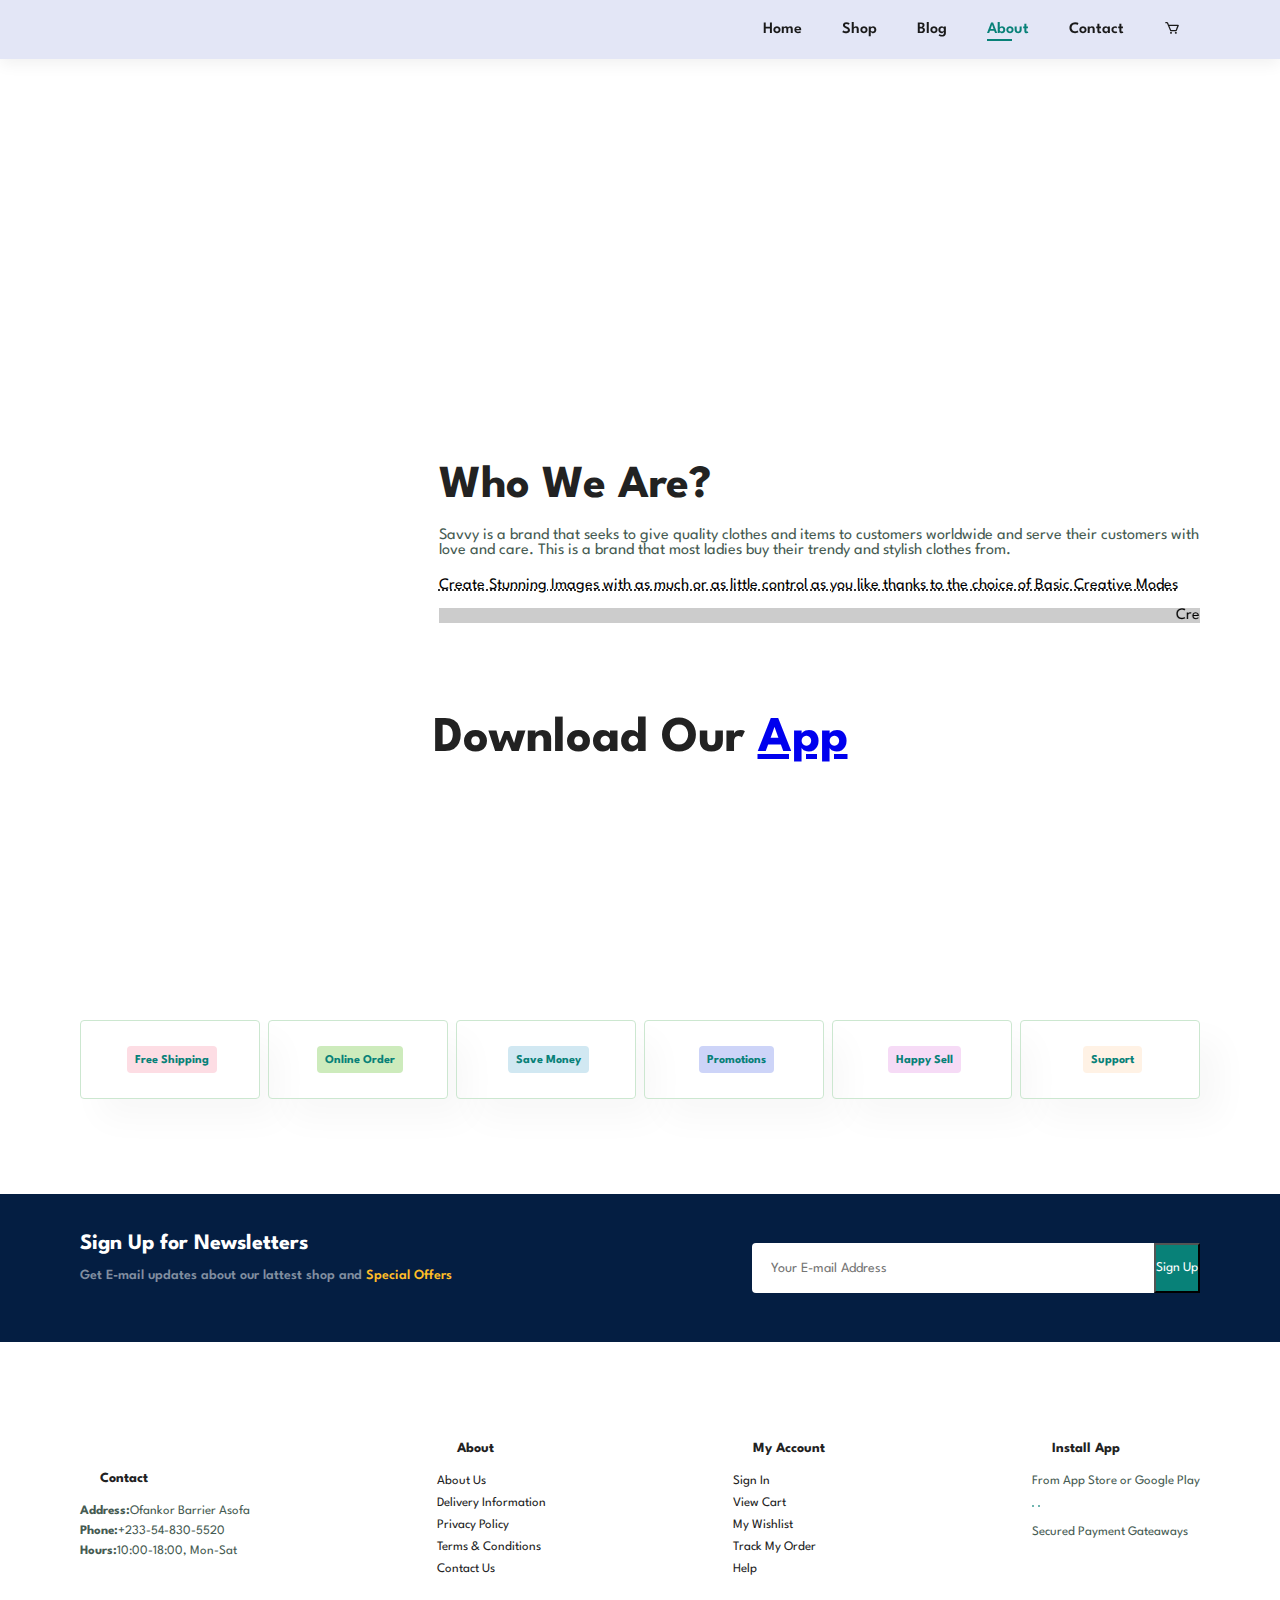
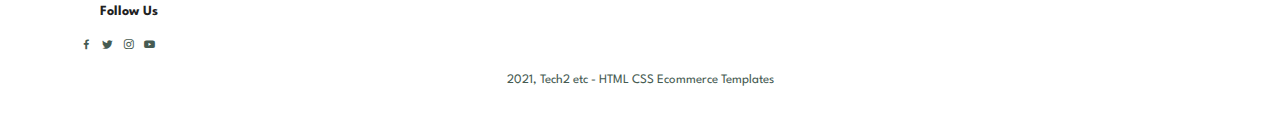
==== about.html @ 398e3341 "Add files via upload" ====
<!DOCTYPE html>
<html lang="en">
<head>
    <meta charset="UTF-8">
    <meta name="viewport" content="width=device-width, initial-scale=1.0">
    <title>Savvy Brand</title>
    <link rel="stylesheet" href="https://unpkg.com/boxicons@latest/css/boxicons.min.css">
    <link rel="stylesheet" href="style.css">
</head>

<body>

    <section id="header">
        <a href="#"><img src="img/logo/logo.png" class="logo" alt=""></a>

        <div>
            <ul id="navbar">
                <li><a href ="index.html">Home</a></li>
                <li><a href ="shop.html">Shop</a></li>
                <li><a href ="blog.html">Blog</a></li>
                <li><a class="active" href ="about.html">About</a></li>
                <li><a href ="contact.html">Contact</a></li>
                <li id="lg-bag"><a href ="cart.html"><i class="bx bx-cart"></i></a></li>
                <a href="#" id="close"><i class="bx bx-exit"></i></a>
            </ul>
        </div>
        <div id="mobile">
            <a href ="cart.html"><i class="bx bx-cart"></i></a>
            <i id="bar" class="bx bx-menu"></i>
        </div>
    </section>

    <section id="page-header" class="about-header">
       
        <h2>#KnowUs</h2>
       
        <p>Learn More About Us</p>
        
    </section>

    <section id="about-head" class="section-p1">
        <img src="img/about/a1.jpg" alt="">
        <div>
        <h2>Who We Are?</h2>
        <p>Savvy is a brand that seeks to give quality clothes and items to customers worldwide and serve their customers with love and care. This is a brand that most ladies buy their trendy and stylish clothes from.</p>

        <abbr title="">Create Stunning Images with as much or as little control as you like thanks to the choice of Basic Creative Modes</abbr>
        <br><br>

        <marquee bgcolor="#ccc" loop="1" scrollamount="5" width="100%">Create Stunning Images with as much or as little control as you like thanks to the choice of Basic Creative Modes</marquee>
    </div>
    </section>

    <section id="about-app" class="section-p1">
        <h1>Download Our <a href="#">App</a> </h1>
        <div class="video">
            <video autoplay muted loop src="img/about/1.mp4"></video>
        </div>
    </section>

    <section id="feature" class="section-p1">
        <div class="fe-box">
            <img src="img/features/f1.png" alt="">
            <h6>Free Shipping</h6>
        </div>
        <div class="fe-box">
            <img src="img/features/f2.png" alt="">
            <h6>Online Order</h6>
        </div>
        <div class="fe-box">
            <img src="img/features/f3.png" alt="">
            <h6>Save Money</h6>
        </div>
        <div class="fe-box">
            <img src="img/features/f4.png" alt="">
            <h6>Promotions</h6>
        </div>
        <div class="fe-box">
            <img src="img/features/f5.png" alt="">
            <h6>Happy Sell</h6>
        </div>
        <div class="fe-box">
            <img src="img/features/f6.png" alt="">
            <h6>Support</h6>
        </div>
       
    </section>

    <section id="newsletter" class="section-p1 section-m1">
        <div class="newstext">
            <h4>Sign Up for Newsletters</h4>
            <p>Get E-mail updates about our lattest shop and <span>Special Offers</span>
             </p>
        </div>
        <div class="form">
            <input type="text" placeholder="Your E-mail Address">
            <button class="">Sign Up</button>
        </div>
    </section>

        <footer class="section-p1">
            <div class="col">
                <img class="logo" src ="img/logo/logo.png" alt="">
                <h4>Contact</h4>
                <p><strong>Address:</strong>Ofankor Barrier Asofa</p>
                <p><strong>Phone:</strong>+233-54-830-5520</p>
                <p><strong>Hours:</strong>10:00-18:00, Mon-Sat</p>
                <div class="follow">
                    <h4>Follow Us</h4>
                    <div class="social-icon">
                        <a href="#"><i class='bx bxl-facebook'></i></a>
                        <a href="#"><i class='bx bxl-twitter'></i></a>
                        <a href="#"><i class='bx bxl-instagram'></i></a>
                        <a href="#"><i class='bx bxl-youtube'></i></a>
                    </div>
                </div>
            </div>

        <div class="col">
            <h4>About</h4>
            <a href="#">About Us</a>
            <a href="#">Delivery Information</a>
            <a href="#">Privacy Policy</a>
            <a href="#">Terms & Conditions</a>
            <a href="#">Contact Us</a>
        </div>

        <div class="col">
            <h4>My Account</h4>
            <a href="#">Sign In</a>
            <a href="#">View Cart</a>
            <a href="#">My Wishlist</a>
            <a href="#">Track My Order</a>
            <a href="#">Help</a>
        </div>

        <div class="col install">
            <h4>Install App</h4>
            <p>From App Store or Google Play</p>
            <div class="row">
                <img src="img/pay/app.jpg" alt="">
                <img src="img/pay/play.jpg" alt="">
            </div>
            <p>Secured Payment Gateaways</p>
            <img src="img/pay/pay.png" alt="">
        </div>

        <div class="copyright">
            <p>2021, Tech2 etc - HTML CSS Ecommerce Templates</p>
        </div>
     </footer>



        <script src="script.js"></script>
</body>

</html>
---- style.css ----
@import url('https://fonts.googleapis.com/css2?family=Spartan:wght@100;200;300;400;500;600;700;800;900&display=swap');
*{
    margin: 0;
    padding: 0;
    box-sizing: border-box;
    font-family: 'Spartan', sans-serif;
}

h1{
    font-size: 50px;
    line-height: 64px;
    color: #222;   
}

h2{
    font-size: 46px;
    line-height: 54px;
    color: #222;
}

h4{
    font-size: 20px;
    color: #222;
}

h6{
    font-weight: 700;
    font-size: 12px;
}

p{
    font-size: 16px;
    color: #465b52;
    margin: 15px 0 20px 0;
 }

 .section-p1 {
    padding: 40px 80px;
 }

 .section-m1 {
    margin: 40px 0;
 }

 button.normal{
   font-size: 14px;
   padding: 15px 30px;
   color: #000;
   background-color: #fff;
   border-radius: 4px;
   cursor: pointer;
   border: none;
   outline: none;
   transition: 0.2s;
 }


 button.white{
   font-size: 13px;
   padding: 11px 18px;
   color: #fff;
   background-color:transparent;
   cursor: pointer;
   border: 1px solid #fff;
   outline: none;
   transition: 0.2s;
 }

 body{
    width: 100%;
 }


 /* Header Start */

 #header{
    display: flex;
    align-items: center;
    justify-content: space-between;
    padding: 20px 80px;
   background-color: #E3E6F6;
   box-shadow: 0px 5px 15px rgba(0, 0, 0, 0.06);
   z-index: 999;
   position: sticky;
   top: 0;
   left: 0;
 }

 #navbar{
    display: flex;
    align-items: center;
    justify-content: center;
 }

 #navbar li{
    list-style: none;
    padding: 0 20px;
    position: relative;
 }

 #navbar li a{
   text-decoration: none;
   font-size: 16px;
   font-weight: 600;
   color: #1a1a1a;
   transition: 0.3s ease;
 }

 #navbar li a:hover,
 #navbar li a.active{
   color: #088178;
 }

 #navbar li a.active::after,
 #navbar li a:hover::after{
   content: "";
   width: 30%;
   height: 2px;
   background: #088178;
   position: absolute;
   bottom: -4px;
   left: 20px;
 }

 #mobile{
   display: none;
   align-items: center;
 }

 #close {
   display: none;
 }


 /* Home Page */
#hero{
   background-image: url("img/hero.png");
   height: 90vh;
   width: 100%;
   background-size: cover;
   background-position: top 25% right 0;
   padding: 0 80px;
   display: flex;
   flex-direction: column;
   align-items: flex-start;
   justify-content: center;
}

#hero h4{
   padding-bottom: 15px;
}

#hero h1{
   color: #088178;
}
#hero button{
   background-image: url("img/button.png");
   background-color: transparent;
   color: #088178;
   border: 0;
   background-repeat: no-repeat;
   cursor: pointer;
   font-weight: 700;
   font-size: 15px;
}

#feature{
   display: flex;
   align-items: center;
   justify-content: space-between;
   flex-wrap: wrap;
}

#feature .fe-box{
   width: 180px;
   text-align: center;
   padding: 25px 15px;
   box-shadow: 20px 20px 34px rgba(0, 0, 0, 0.03);
   border: 1px solid #cce7d0;
   border-radius: 4px;
   margin: 15px 0;
}

#feature .fe-box:hover{
   box-shadow: 10px 10px 54px rgba(70, 62, 221, 0.1); 
}
#feature .fe-box img{
   width: 100%;
   margin-bottom: 10px;
}
#feature .fe-box h6{
   display: inline-block;
   padding: 9px 8px 6px 8px;
   line-height: 1;
   border-radius: 4px;
   color: #088178;
   background-color: #fddde4;
}

 #feature .fe-box:nth-child(2) h6{
     background-color: #cdebbc;
 }

 #feature .fe-box:nth-child(3) h6{
   background-color: #d1e8f2;
 }

 #feature .fe-box:nth-child(4) h6{
   background-color:#cdd4f8;
 }

 #feature .fe-box:nth-child(5) h6{
   background-color:#f6dbf6;
 }

 #feature .fe-box:nth-child(6) h6{
   background-color:#fff2e5;
 }

 #product1{
   text-align: center;
 }

#product1 .pro-container{
   display: flex;
   justify-content: space-between;
   padding-top: 20px;
   flex-wrap: wrap;
}


#product1 .pro{
   width: 23%;
   min-width: 250px;
   padding: 10px 12px;
   border: solid #cce7d0;
   border-radius: 25px;
   cursor: pointer;
   box-shadow: 20px 20px 30px rgba(0, 0, 0, 0.02);
   margin: 15px 0;
   transition: 0.2s ease;
   position: relative;
}

#product .pro:hover{
   box-shadow: 20px 20px 30px rgba(0, 0, 0, 0.06);
}

#product1 .pro img{
   width: 100%;
   border-radius: 20px;
}

#product1 .pro .des{
   text-align: start;
   padding: 10px 0;
}

#product1 .pro .des span{
   color: #606063;
   font-size: 12px;
}

#product1 .pro .des h5{
   padding-top: 7px;
   color: #1a1a1a;
   font-size: 14px;
}

#product1 .pro .des i{
   font-size: 12px;
   color: rgb(243, 181, 25);
}

#product1 .pro .des h4{
   padding-top: 7px;
   font-size: 15px;
   font-weight: 700;
   color: #088178;
}

#product1 .pro .cart{
   width: 40px;
   height: 40px;
   line-height: 40px;
   border-radius: 50px;
   background-color: #e8f6ea;
   font-weight: 500;
   color: #088178;
   border: 1px solid #cce7d0;
   position: absolute;
   bottom: 20px;
   right: 10px;
}

#banner{
   display: flex;
   flex-direction: column;
   justify-content: center;
   align-items: center;
   text-align: center;
   background-image: url(img/banners/b1.jpg);
   width: 100%;
   height: 40vh;
   background-size: cover;
   background-position: center;
}

#banner h4{
   color: #fff;
   font-size: 16px;
}

#banner h2{
   color: #fff;
   font-size: 30px;
   padding: 10px 0;
}

#banner h2 span{
   color: #1a1a1a;
}

#banner button:hover{
   background: #088178;
   color: #fff;
}

#sm-banner{
   display: flex;
   justify-content: space-between;
   flex-wrap: wrap;
}

#sm-banner .banner-box{
   display: flex;
   flex-direction: column;
   justify-content: center;
   align-items: flex-start;
   background-image: url(img/banners/b2.jpg);
   min-width: 530px;
   height: 50vh;
   background-size: cover;
   background-position: center;
   padding: 30px;
}

#sm-banner .banner-box2{
   background-image: url(img/banners/b5.jpg); 
}

#sm-banner h4{
   color: #fff;
   font-size: 20px;
   font-weight: 300;
}

#sm-banner h2{
   color: #fff;
   font-size: 28px;
   font-weight: 800;
}

#sm-banner span{
   color: #fff;
   font-size: 14px;
   font-weight: 500;
   padding-bottom: 15px;
}

#sm-banner .banner-box:hover button{
background: #088178;
border: 1px solid #088178;
}

#banner3{
   display: flex;
   justify-content: space-between;
   flex-wrap: wrap;
   padding: 0 80px;
}


#banner3 .banner-box{
   display: flex;
   flex-direction: column;
   justify-content: center;
   align-items: flex-start;
   background-image: url(img/banners/b6.jpg);
   min-width: 30%px;
   height: 30vh;
   background-size: cover;
   background-position: center;
   padding: 20px;
   margin-bottom: 20px;
}

#banner3 .banner-box2{
   background-image: url(img/banners/b4.jpg);  
}

#banner3 .banner-box3{
   background-image: url(img/banners/b3.jpg);
}


#banner3 h2{
   color: #fff;
   font-weight: 900;
   font-size: 22px;
}

#banner3 h3{
   color: #ec544e;
   font-weight: 800;
   font-size: 15px;
}

#newsletter{
   display: flex;
   justify-content: space-between;
   flex-wrap: wrap;
   align-items: center;
   background-image: url(img/banners/b7.png);
   background-repeat: no-repeat;
   background-position: 20% 30%;
   background-color: #041e42;
}

#newsletter h4{
   font-size: 22px;
   font-weight: 700;
   color: #fff;
}

#newsletter p{
   font-size: 14px;
   font-weight: 600;
   color: #818ea0;
}

#newsletter p span{
   color: #ffbd27;
}

#newsletter .form{
   display: flex;
   width: 40%;
}

#newsletter input{
   height: 3.125rem;
   padding: 0 1.25em;
   font-size: 14px;
   width: 100%;
   border: 1px solid transparent;
   border-radius: 4px;
   outline: none;
   border-top-right-radius: 0;
   border-bottom-right-radius: 0;
}

#newsletter button{
   background-color: #088178;
   color: #fff;
   white-space: nowrap;
   border-top-left-radius: 0;
   border-bottom-left-radius: 0;
}

footer {
   display: flex;
   flex-wrap: wrap;
   justify-content: space-between;
}

footer .col{
   display: flex;
   flex-direction: column;
   align-items: flex-start;
   margin-bottom: 20px;
}

footer .logo{
   margin-bottom: 30px;
}

footer h4{
   font-size: 14px;
   padding: 20px;
}

footer p{
   font-size: 13px;
   margin: 0 0 8px 0;
}

footer a{
   font-size: 13px;
   text-decoration: none;
   color: #222;
   margin-bottom: 10px;
}

footer .follow{
   margin-top: 20px;
}

footer .follow i {
   color: #465b52;
   padding-right: 4px;
   cursor: pointer;
}

footer .install .row img{
   border: 1px solid #088178;
   border-radius: 6px;
}

footer .install img{
   margin: 10px 0 15px 0;
}

footer .follow i:hover,
footer a:hover {
   color: #088178;
}

footer .copyright{
   width: 100%;
   text-align: center;
}




 /* Shop Page */
#page-header{
   background-image: url(img/banners/b8.jpg);
   width: 100%;
   height: 40vh;
   background-size: cover;
   display: flex;
   justify-content: center;
   text-align: center;
   flex-direction: column;
   padding: 14px;
}

#page-header h2,
#page-header p{
   color: #fff;
}

#pagination {
   text-align: center;
}

#pagination a{
   text-decoration: none;
   background-color: #088178;
   padding: 15px 20px;
   border-radius: 4px;
   color: #fff;
   font-weight: 600;
}

#pagination a i{
   font-size: 16px;
   font-weight: 600;
}



 /* Single Product */

 #prodetails{
   display: flex;
   margin-top: 20px;
 }

 #prodetails .single-pro-image{
   width: 40%;
   margin-right: 50px;
 }

 .small-img-group{
   display: flex;
   justify-content: space-between;
 }

 .small-img-col{
   flex-basis: 24%;
   cursor: pointer;
 }

 #prodetails .single-pro-details{
   width: 50%;
   padding: 30px;
 }

 #prodetails .single-pro-details h4{
   padding: 40px 0 20px 0;
 }
 #prodetails .single-pro-details h2{
   font-size: 26px;
 }

 #prodetails .single-pro-details select{
   display: block;
   padding: 5px 10px;
   margin-bottom: 10px;
 }

 #prodetails .single-pro-details input{
   width: 50px;
   height: 47px;
   padding-left: 10px;
   font-size: 16px;
   margin-right: 10px;
 }

 #prodetails .single-pro-details input:focus{
   outline: none;
 }

 #prodetails .single-pro-details button{
   background-color: #088178;
   color: #fff;
 }

 #prodetails .single-pro-details span{
   line-height: 25px;
 }



 /* Blog Page */
#page-header.blog-header{
   background-image: url(img/banners/b9.jpg);
}

#blog {
   padding: 150px 150px 0 150px;
}

#blog .blog-box {
   display: flex;
   align-items: center;
   width: 100%;
   position: relative;
   padding-bottom: 90px;
}

#blog .blog-img{
   width: 50%;
   margin-right: 50px;
}

#blog img{
   width: 100%;
   height: 300px;
   object-fit: cover;
}

#blog .blog-details {
   width: 50%;
}

#blog .blog-details a{
   text-decoration: none;
   font-size: 11px;
   color: #000;
   font-weight: 700;
   position: relative;
   transition: 0.3s;
}

#blog .blog-details a::after{
   content: "";
   width: 50px;
   height: 1px;
   background-color: #000;
   position: absolute;
   top: 4px;
   right: -60px;
}

#blog .blog-details a:hover{
   color: #088178;
}

#blog .blog-details a:hover:after{
   background-color: #088178;
}

#blog .blog-box h1{
   position: absolute;
   top: -40px;
   left: 0;
   font-size: 70px;
   font-weight: 700;
   color: #c9cbce;
   z-index: -9;
}







 /* About Page */

 #page-header.about-header{
   background-image: url(img/banners/b10.jpg);
 }

 #about-head{
   display: flex;
   align-items: center;
 }

 #about-head img{
   width: 50%;
   height: auto;
 }

 #about-head div{
   padding-left: 40px;
 }

 #about-app{
   text-align: center;
 }

 #about-app .video{
   width: 70%;
   height: 100%;
   margin-top: 30px auto 0 auto;
 }

 #about-app .video video{
   width: 100%;
   height: 100%;
   border-radius: 20px;
 }


 /* Contact Page */

 #contact-details {
   display: flex;
   align-items: center;
   justify-content: space-between;
 }

 #contact-details .details{
   width: 40%;
 }

 #contact-details .details span,
 #form-details form span{
   font-size: 12px;
 }

 #contact-details .details h2,
 #form-details form h2{
   font-size: 26px;
   line-height: 35px;
   padding: 20px 0;
 }

 #contact-details .details h2{
   font-size: 16px;
   padding-bottom: 15px;
 }

 #contact-details .details li{
   list-style: none;
   display: flex;
   padding: 10px 0;
 }

 #contact-details .details li i{
   font-size: 12px;
   padding-right: 22px;
 }

 #contact-details .details li p{
   margin: 0;
   font-size: 14px;
 }

 #contact-details .map{
   width: 55%;
   height: 400px;
 }

 #contact-details .map iframe{
   width: 100%;
   height: 100%;
 }

 #form-details{
   display: flex;
   justify-content: space-between;
   margin: 30px;
   padding: 80px;
   border: 1px solid #e1e1e1;
 }

 #form-details form{
   width: 65%;
   display: flex;
   flex-direction: column;
   align-items: flex-start;
 }

 #form-details form input,
 #form-details form textarea{
   width: 100%;
   padding: 12px 15px;
   outline: none;
   margin-bottom: 20px;
   border: 1px solid #e1e1e1;
 }

 #form-details form button{
   background-color: #088178;
   color: #fff;
 }

 #form-details .people div{
   padding-bottom: 25px;
   display: flex;
   align-items: flex-start;
 }

 #form-details .people div img{
   width: 65px;
   height: 65px;
   object-fit: cover;
   margin-bottom: 15px;

 }

 #form-details .people div p{
   margin: 0;
   font-size: 13px;
   line-height: 25px;
 }

 #form-details .people div p span{
   display: block;
   font-size: 16px;
   font-weight: 600;
   color: #000;
 }



 /* Cart Page*/

#cart {
   overflow-x: auto;
}

#cart table{
   width: 100%;
   border-collapse: collapse;
   table-layout: fixed;
   white-space: nowrap;
}

#cart table img{
   width: 70px;
}

#cart table td:nth-child(1){
   width: 100px;
   text-align: center;
}
#cart table td:nth-child(2){
   width: 150px;
   text-align: center;
}
#cart table td:nth-child(3){
   width: 250px;
   text-align: center;
}
#cart table td:nth-child(4),
#cart table td:nth-child(5),
#cart table td:nth-child(6){
   width: 150px;
   text-align: center;
}

#cart table td:nth-child(5) input{
   width: 70px;
   padding: 10px 5px 10px 15px;
}

#cart table thead {
   border: 1px solid #e2e9e1;
   border-left: none;
   border-right: none;
}

#cart table thead td{
   font-weight: 700;
   text-transform: uppercase;
   font-size: 13px;
   padding: 18px 0;
}

#cart table tbody tr td {
   padding-top: 15px;
}

#cart table tbody td {
   font-size: 13px;
}

#cart-add{
   display: flex;
   flex-wrap: wrap;
   justify-content: space-between;
}

#coupon{
   width: 50%;
   margin-bottom: 30px;
}


#coupon h3,
#subtotal h3{
   padding-bottom: 15px;
}
#coupon input{
   padding: 10px 20px;
   outline: none;
   width: 60%;
   margin-right: 10px;
   border: 1px solid #e2e9e1;
}

#coupon button,
#subtotal button{
   background-color: #088178;
   color: #fff;
   padding: 12px 20px;
}
#subtotal{
   width: 50%;
   margin-bottom: 30px;
   border: 1px solid #e2e9e1;
   padding: 30px;
}

#subtotal table{
   border-collapse: collapse;
   width: 100%;
   margin-bottom: 20px; 
}

#subtotal table td{
   border: 1px solid #e2e9e1;
   padding: 10px;
   font-size: 13px;
}



 /* Start Media Query*/

  @media (max-width:799px) {
   .section-p1 {
      padding: 40px 40px;
  }
   #navbar {
      display: flex;
      flex-direction: column;
      align-items: flex-start;
      justify-content: flex-start;
      position: fixed;
      top: 0;
      right: -300px;
      height: 100vh;
      width: 300px;
      background-color: #E3E6F3;
      box-shadow: 0 40px 60px rgba(0, 0, 0, 0.1);
      padding: 80px 0 0 10px;
      transition: 0.3s;
   }
   #navbar.active{
      right: 0px;
   }
   #navbar li{
      margin-bottom: 25px;
   }
   #mobile{
      display: flex;
      align-items: center;
    }

    #mobile i{
      color: #1a1a1a;
      font-size: 24px;
      padding-left: 20px;
    }
    #close {
      display: initial;
      position: absolute;
      top: 30px;
      left: 30px;
      color: #222;
      font-size: 24px;
    }
    #lg-bag{
      display: none;
    }

    #hero {
      height: 70vh;
      padding: 0 80px;
      background-position: top 30% right 30%;  
    }
    
    #feature {  
      justify-content: center; 
  }

  #feature .fe-box { 
   margin: 15px 15px;
}

#product1 .pro-container {
   justify-content: center;  
}

#product1 .pro { 
   margin: 15px;
}

#banner {  
   height: 20vh; 
}

#sm-banner .banner-box { 
   min-width: 100%;
   height: 30vh;  
}

#banner3 {
   padding: 0 40px;
}

#banner3 .banner-box {
    width: 28%px;  
}

#newsletter .form {  
   width: 70%;
}

/* Contact Page*/

#form-details {  
   padding: 40px;
}
#form-details form {
   width: 50%;
}



  }

  @media (max-width: 477px) {
   .section-p1 {
      padding: 20px;
  }
   #header {
      padding: 10px 30px;
  }
  h1 {
   font-size: 38px;
}
  h2 {
   font-size: 32px;  
}
  #hero {
   padding: 0 20px;
   background-position: 55%;
}
#feature {
   justify-content: space-between;
}
#feature .fe-box {
   width: 155px; 
   margin: 0 0 15px 0;
}
#product1 .pro {
   width: 100%;
}
#banner {
   height: 40vh;
}
#sm-banner .banner-box {
   height: 40vh;
}
#sm-banner .banner-box2 {
  margin-top: 20px;
}
#banner3 {
   padding: 0 20px;
}
#banner3 .banner-box {
   width: 100%px;
}
#newsletter {
  padding: 40px 20px;
}
#newsletter .form {
   width: 100%;
}
footer .copyright {
   text-align: start;
}

/* Single Product */
#prodetails {
   display: flex;
   flex-direction: column;
}
#prodetails .single-pro-image {
   width: 100%;
   margin-right: 0px;
}
#prodetails .single-pro-details {
   width: 100%;   
}

 /* Blog Page */

 #blog {
   padding: 100px 20px 0 20px;
}
 #blog .blog-box {
   display: flex;
   flex-direction: column;
   align-items: flex-start;
}
#blog .blog-img {
   width: 100%;
   margin-right: 0px;
   margin-bottom: 30px;
}
#blog .blog-details {
   width: 100%;
}

/* About Page */

#about-head {  
   flex-direction: column;
}
#about-head img {
   width: 100%;
   margin-bottom: 20px;
}
#about-head div {
   padding-left: 0px;
}
#about-app .video {
   width: 100%;
}

/* Contact Page*/

#contact-details {
   flex-direction: column;
}
#contact-details .details {
   width: 100%;
   margin-bottom: 30px;
}
#contact-details .map {
   width: 100%;
}
#form-details {
   margin: 10px;
   padding: 30px;
   flex-wrap: wrap;
}
#form-details form {
   width: 100%;
   margin-bottom: 30px;
}
/* Cart Page*/
#cart-add {
   flex-direction: column;
}
#coupon {
   width: 100%;
}
#subtotal {
   width: 100%;
   padding: 20px;
}

  }
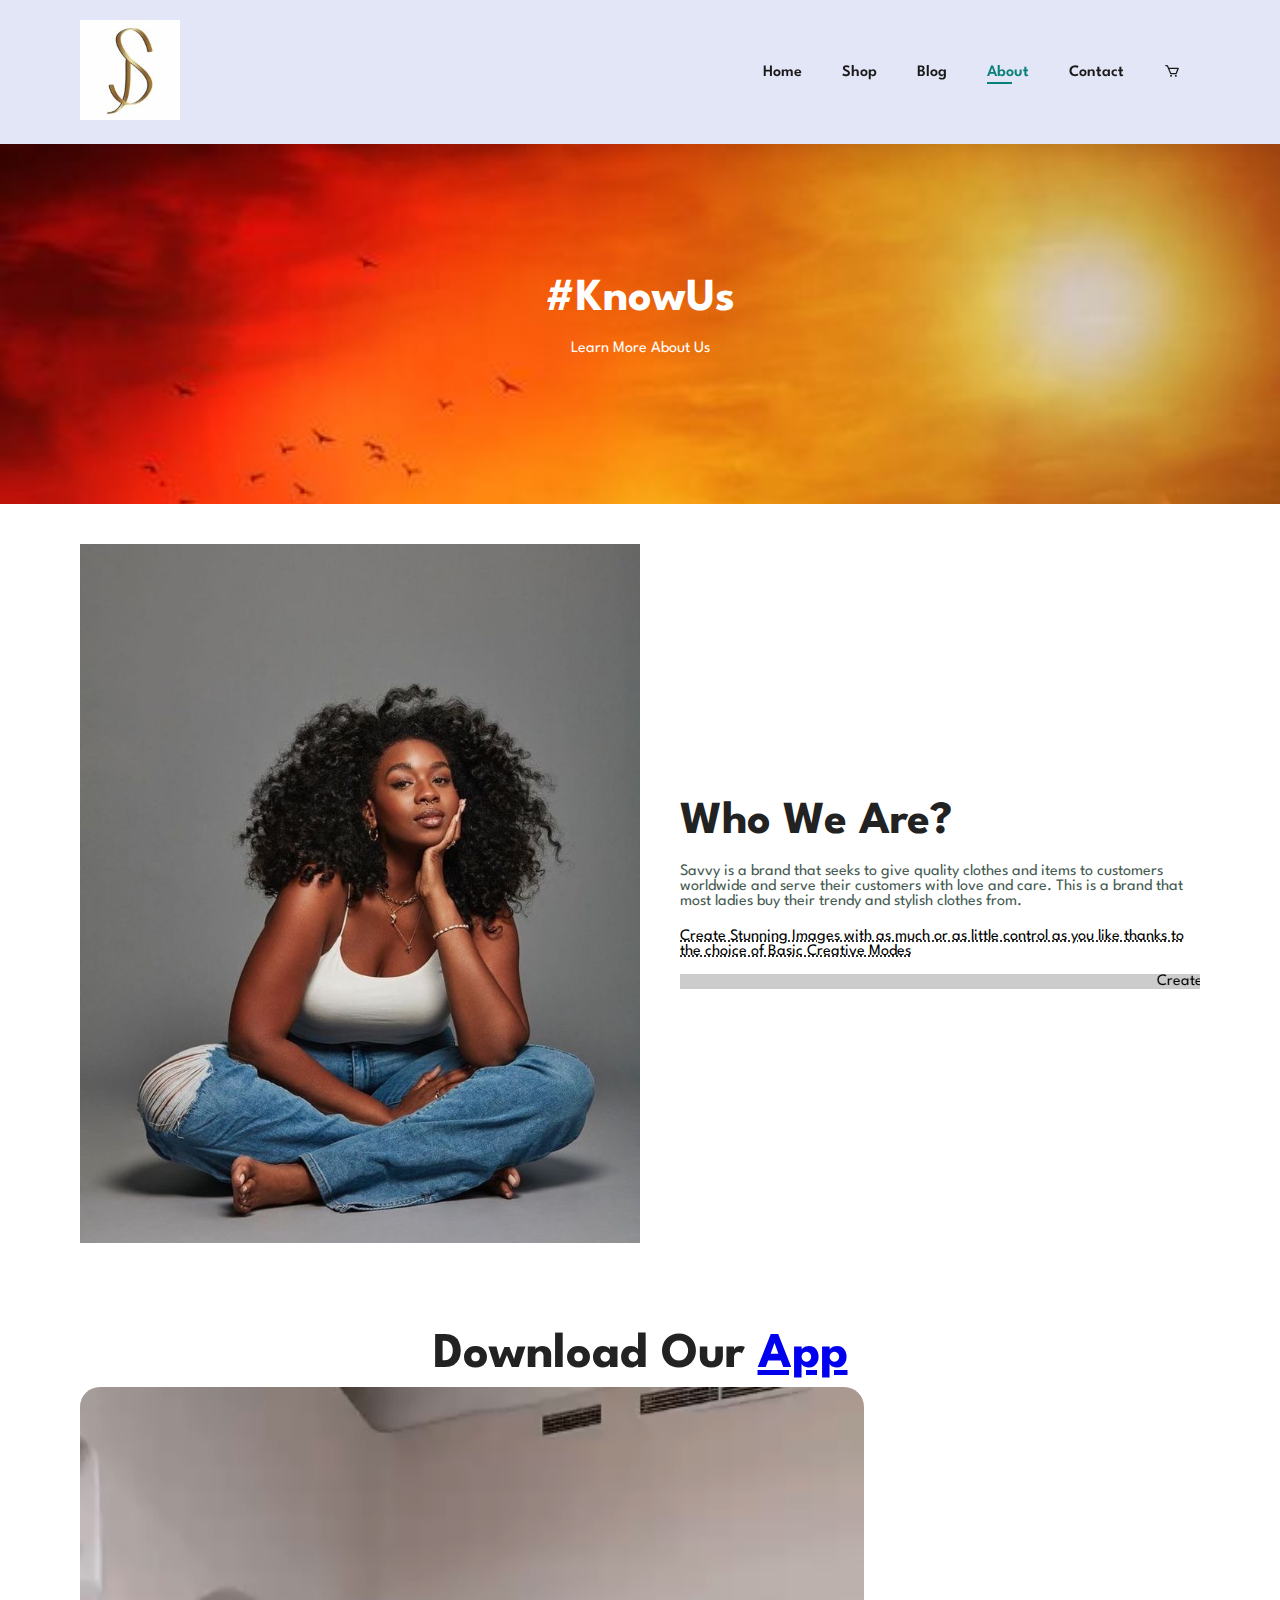
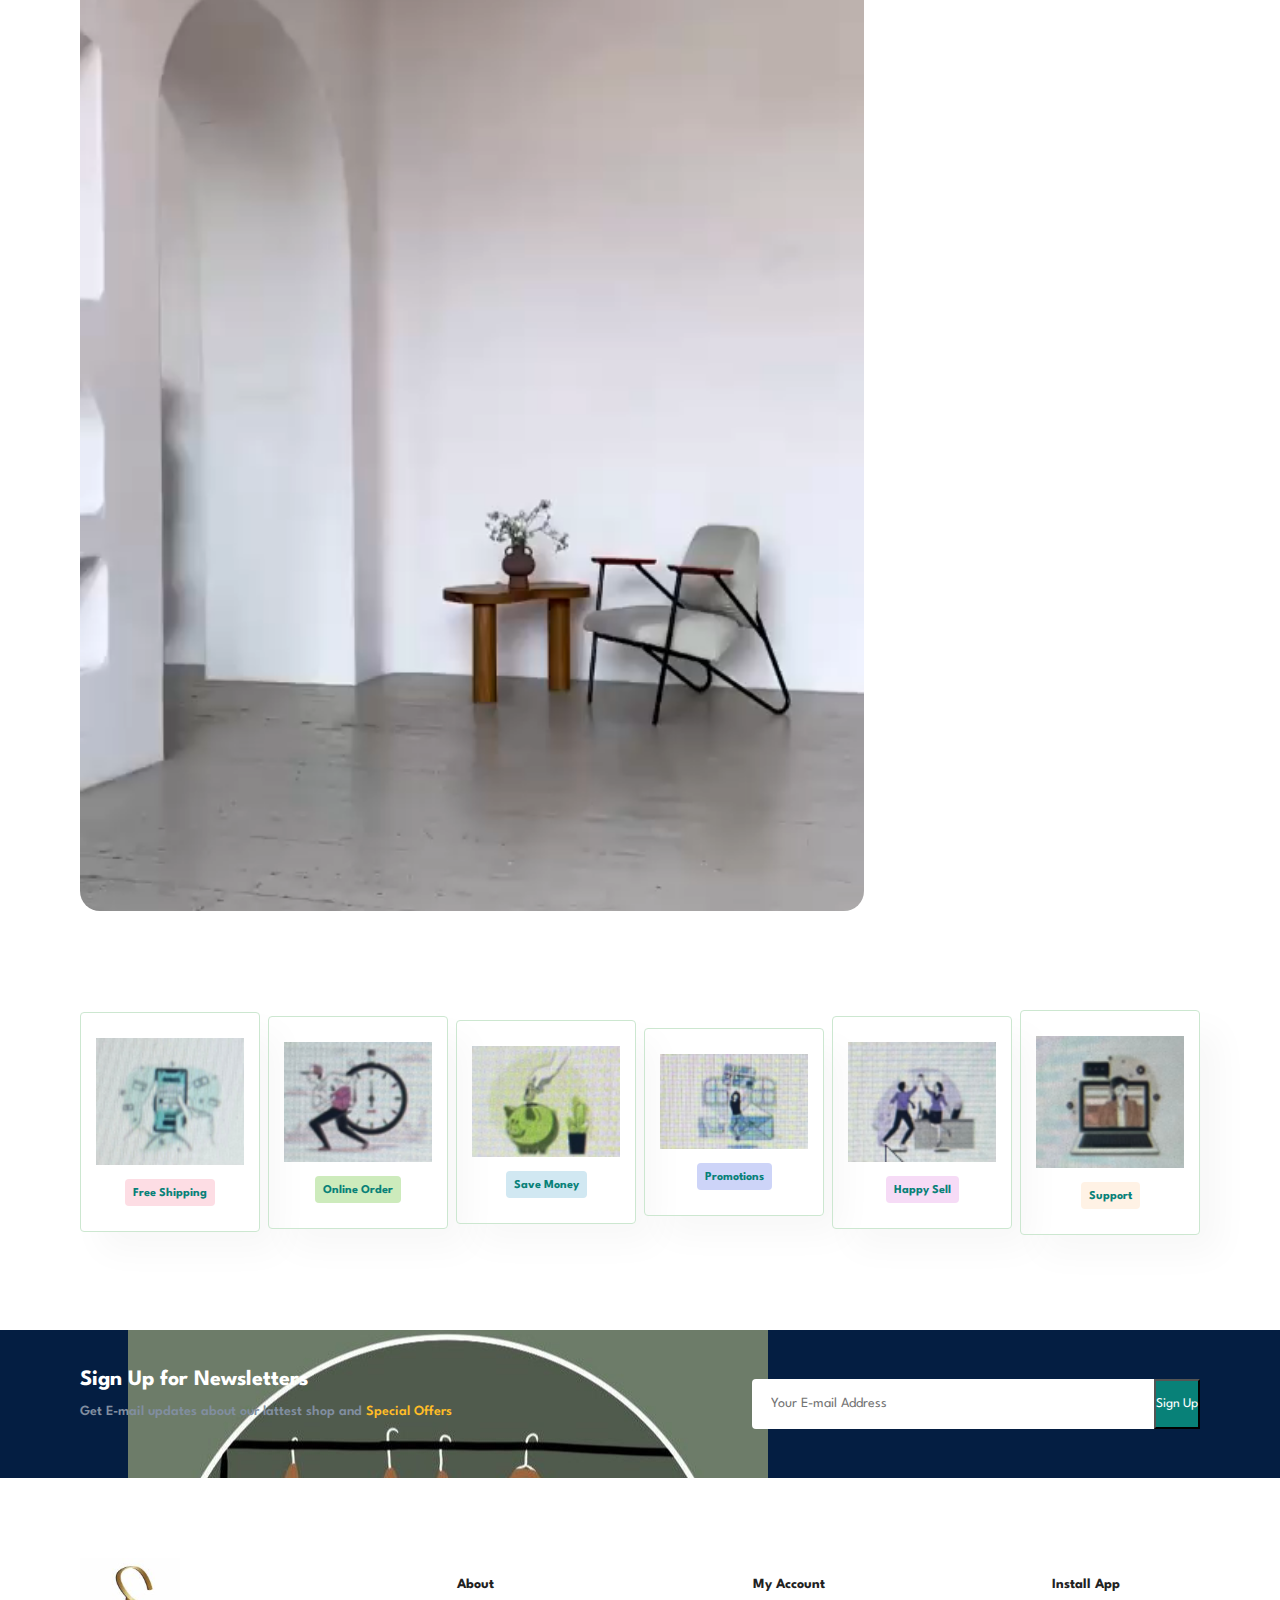
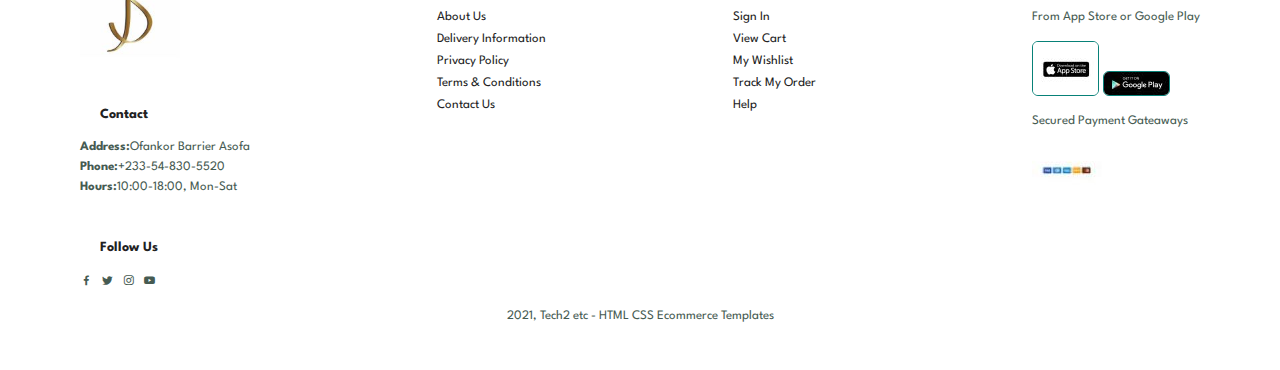
==== commit 79970455: "Update about.html" ====
--- a/about.html
+++ b/about.html
@@ -11,7 +11,7 @@
 <body>
 
     <section id="header">
-        <a href="#"><img src="img/logo/logo.png" class="logo" alt=""></a>
+        <a href="#"><img src="logo.png" class="logo" alt=""></a>
 
         <div>
             <ul id="navbar">
@@ -39,7 +39,7 @@
     </section>
 
     <section id="about-head" class="section-p1">
-        <img src="img/about/a1.jpg" alt="">
+        <img src="a1.jpg" alt="">
         <div>
         <h2>Who We Are?</h2>
         <p>Savvy is a brand that seeks to give quality clothes and items to customers worldwide and serve their customers with love and care. This is a brand that most ladies buy their trendy and stylish clothes from.</p>
@@ -54,33 +54,33 @@
     <section id="about-app" class="section-p1">
         <h1>Download Our <a href="#">App</a> </h1>
         <div class="video">
-            <video autoplay muted loop src="img/about/1.mp4"></video>
+            <video autoplay muted loop src="1.mp4"></video>
         </div>
     </section>
 
     <section id="feature" class="section-p1">
         <div class="fe-box">
-            <img src="img/features/f1.png" alt="">
+            <img src="f1.png" alt="">
             <h6>Free Shipping</h6>
         </div>
         <div class="fe-box">
-            <img src="img/features/f2.png" alt="">
+            <img src="f2.png" alt="">
             <h6>Online Order</h6>
         </div>
         <div class="fe-box">
-            <img src="img/features/f3.png" alt="">
+            <img src="f3.png" alt="">
             <h6>Save Money</h6>
         </div>
         <div class="fe-box">
-            <img src="img/features/f4.png" alt="">
+            <img src="f4.png" alt="">
             <h6>Promotions</h6>
         </div>
         <div class="fe-box">
-            <img src="img/features/f5.png" alt="">
+            <img src="f5.png" alt="">
             <h6>Happy Sell</h6>
         </div>
         <div class="fe-box">
-            <img src="img/features/f6.png" alt="">
+            <img src="f6.png" alt="">
             <h6>Support</h6>
         </div>
        
@@ -100,7 +100,7 @@
 
         <footer class="section-p1">
             <div class="col">
-                <img class="logo" src ="img/logo/logo.png" alt="">
+                <img class="logo" src ="logo.png" alt="">
                 <h4>Contact</h4>
                 <p><strong>Address:</strong>Ofankor Barrier Asofa</p>
                 <p><strong>Phone:</strong>+233-54-830-5520</p>
@@ -138,11 +138,11 @@
             <h4>Install App</h4>
             <p>From App Store or Google Play</p>
             <div class="row">
-                <img src="img/pay/app.jpg" alt="">
-                <img src="img/pay/play.jpg" alt="">
+                <img src="app.jpg" alt="">
+                <img src="play.jpg" alt="">
             </div>
             <p>Secured Payment Gateaways</p>
-            <img src="img/pay/pay.png" alt="">
+            <img src="pay.png" alt="">
         </div>
 
         <div class="copyright">
@@ -159,4 +159,4 @@
 
 
 
-   +   
--- a/style.css
+++ b/style.css
@@ -134,7 +134,7 @@
 
  /* Home Page */
 #hero{
-   background-image: url("img/hero.png");
+   background-image: url("hero.png");
    height: 90vh;
    width: 100%;
    background-size: cover;
@@ -154,7 +154,7 @@
    color: #088178;
 }
 #hero button{
-   background-image: url("img/button.png");
+   background-image: url("button.png");
    background-color: transparent;
    color: #088178;
    border: 0;
@@ -299,7 +299,7 @@
    justify-content: center;
    align-items: center;
    text-align: center;
-   background-image: url(img/banners/b1.jpg);
+   background-image: url(b1.jpg);
    width: 100%;
    height: 40vh;
    background-size: cover;
@@ -337,7 +337,7 @@
    flex-direction: column;
    justify-content: center;
    align-items: flex-start;
-   background-image: url(img/banners/b2.jpg);
+   background-image: url(b2.jpg);
    min-width: 530px;
    height: 50vh;
    background-size: cover;
@@ -346,7 +346,7 @@
 }
 
 #sm-banner .banner-box2{
-   background-image: url(img/banners/b5.jpg); 
+   background-image: url(b5.jpg); 
 }
 
 #sm-banner h4{
@@ -386,7 +386,7 @@
    flex-direction: column;
    justify-content: center;
    align-items: flex-start;
-   background-image: url(img/banners/b6.jpg);
+   background-image: url(b6.jpg);
    min-width: 30%px;
    height: 30vh;
    background-size: cover;
@@ -396,11 +396,11 @@
 }
 
 #banner3 .banner-box2{
-   background-image: url(img/banners/b4.jpg);  
+   background-image: url(b4.jpg);  
 }
 
 #banner3 .banner-box3{
-   background-image: url(img/banners/b3.jpg);
+   background-image: url(b3.jpg);
 }
 
 
@@ -421,7 +421,7 @@
    justify-content: space-between;
    flex-wrap: wrap;
    align-items: center;
-   background-image: url(img/banners/b7.png);
+   background-image: url(b7.png);
    background-repeat: no-repeat;
    background-position: 20% 30%;
    background-color: #041e42;
@@ -536,7 +536,7 @@
 
  /* Shop Page */
 #page-header{
-   background-image: url(img/banners/b8.jpg);
+   background-image: url(b8.jpg);
    width: 100%;
    height: 40vh;
    background-size: cover;
@@ -637,7 +637,7 @@
 
  /* Blog Page */
 #page-header.blog-header{
-   background-image: url(img/banners/b9.jpg);
+   background-image: url(b9.jpg);
 }
 
 #blog {
@@ -713,7 +713,7 @@
  /* About Page */
 
  #page-header.about-header{
-   background-image: url(img/banners/b10.jpg);
+   background-image: url(b10.jpg);
  }
 
  #about-head{
